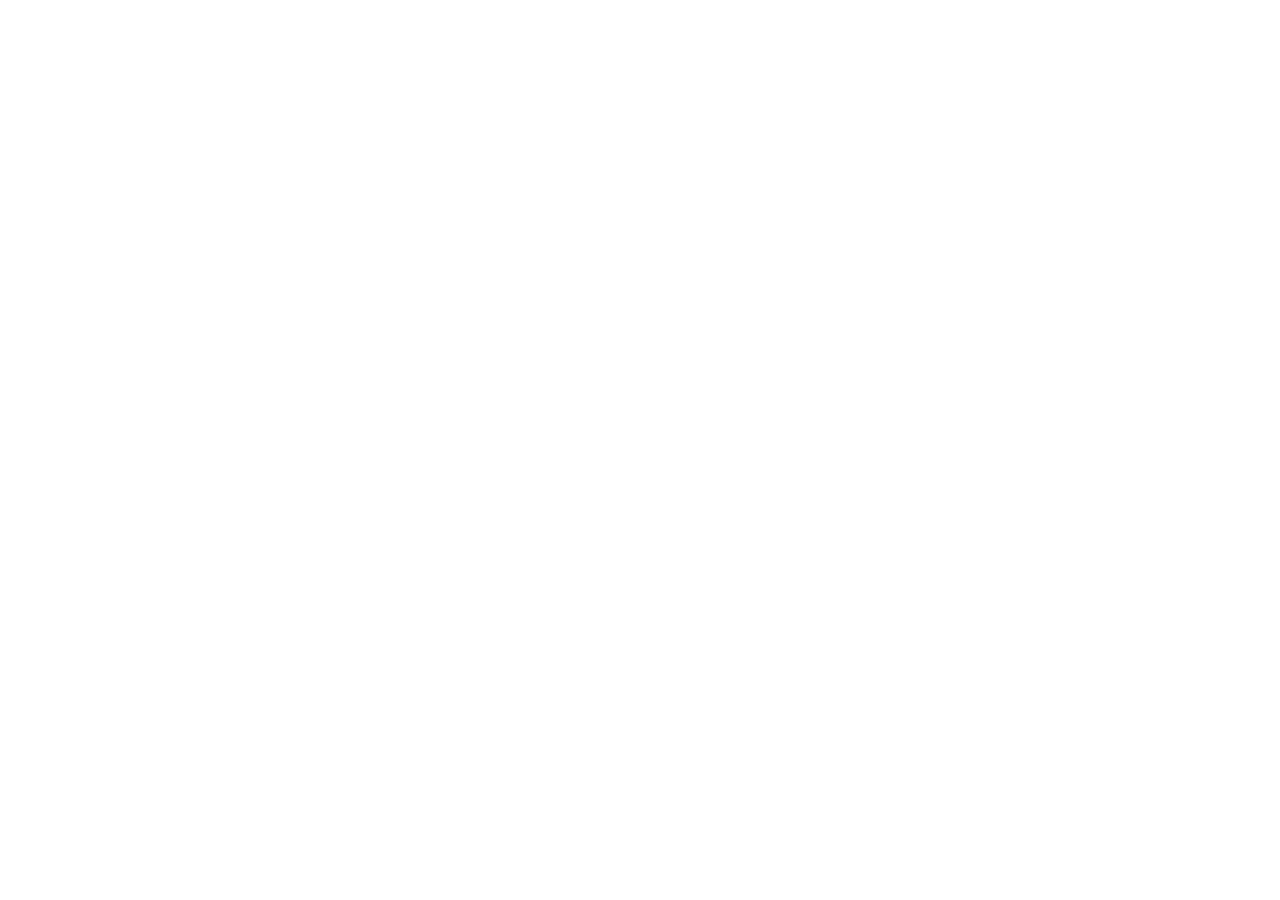
==== Typing-Speed-Game/index.html @ 296721b2 "add nmbr of attempts and a Win Message" ====
<!DOCTYPE html>
<html lang="en">
<head>
    <meta charset="UTF-8">
    <meta name="viewport" content="width=device-width, initial-scale=1.0">
    <title>Typing Game</title>
    <link rel="stylesheet" href="style.css">
</head>
<body>
    

    <script src="script.js"></script>
</body>
</html>
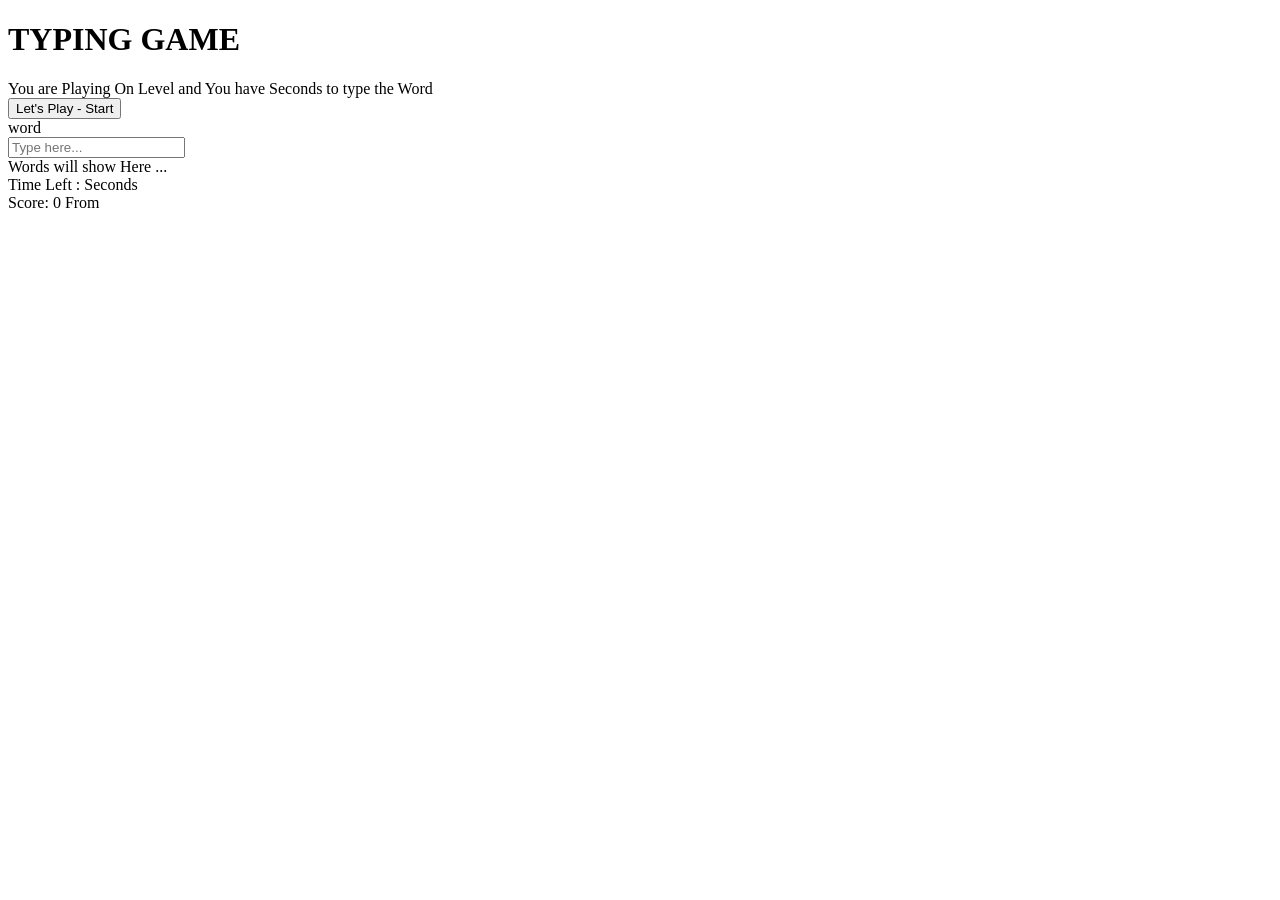
==== commit bd359db7: "create HTML Code of Typing Game" ====
--- a/Typing-Speed-Game/index.html
+++ b/Typing-Speed-Game/index.html
@@ -7,7 +7,24 @@
     <link rel="stylesheet" href="style.css">
 </head>
 <body>
-    
+    <div class="game">
+        <h1 class="title">TYPING GAME</h1>
+        <div class="container">
+            <div class="message">
+                You are Playing On
+                <span class="lvl"></span> Level and You have <span class="seconds"></span> Seconds to type the Word 
+            </div>
+            <button class="start">Let's Play - Start</button>
+            <div class="the-word">word</div>
+            <input type="text" class="input" placeholder="Type here...">
+            <div class="upcoming-words">Words will show Here ...</div>
+            <div class="control">
+                <div class="time">Time Left : <span></span> Seconds</div>
+                <div class="score">Score: <span class="got">0</span> From <span class="total"></span></div>
+            </div>
+            <div class="finish"></div>
+        </div>
+    </div>
 
     <script src="script.js"></script>
 </body>
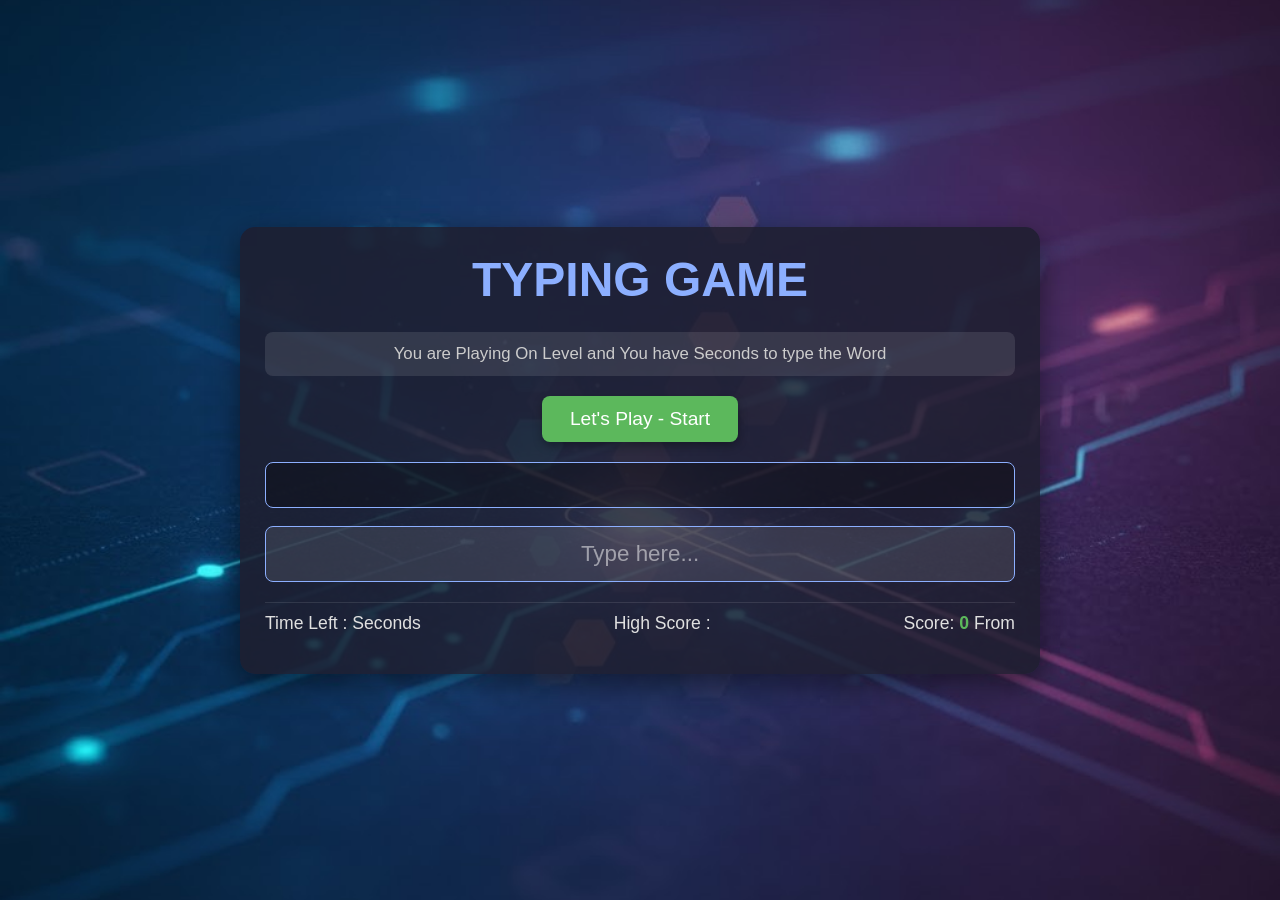
==== commit 5b1dee3c: "change style of Typing Game" ====
--- a/Typing-Speed-Game/index.html
+++ b/Typing-Speed-Game/index.html
@@ -14,13 +14,14 @@
                 You are Playing On
                 <span class="lvl"></span> Level and You have <span class="seconds"></span> Seconds to type the Word 
             </div>
-            <button class="start">Let's Play - Start</button>
-            <div class="the-word">word</div>
+            <button id="start">Let's Play - Start</button>
+            <div class="the-word"></div>
             <input type="text" class="input" placeholder="Type here...">
-            <div class="upcoming-words">Words will show Here ...</div>
             <div class="control">
                 <div class="time">Time Left : <span></span> Seconds</div>
+                <div class="high-score">High Score :</div>
                 <div class="score">Score: <span class="got">0</span> From <span class="total"></span></div>
+                
             </div>
             <div class="finish"></div>
         </div>
--- a/Typing-Speed-Game/style.css
+++ b/Typing-Speed-Game/style.css
@@ -0,0 +1,132 @@
+* {
+    box-sizing: border-box;
+    padding: 0;
+    margin: 0;
+}
+
+body {
+    font-family: 'Segoe UI', Tahoma, Geneva, Verdana, sans-serif;
+    min-height: 100vh;
+    display: flex;
+    justify-content: center;
+    align-items: center;
+    background-image: url('./imgs/unnamed.jpg');
+    background-size: cover;
+    background-position: center;
+    background-attachment: fixed;
+    color: #e0e0e0;
+}
+
+.game {
+    display: flex;
+    flex-direction: column;
+    width: 90%;
+    max-width: 800px;
+    background-color: rgba(30, 30, 46, 0.85);
+    border-radius: 15px;
+    box-shadow: 0 10px 30px rgba(0, 0, 0, 0.5);
+    padding: 25px;
+    gap: 15px;
+}
+
+.title {
+    text-align: center;
+    font-size: 3rem;
+    font-weight: bold;
+    color: #8cafff;
+    margin-bottom: 10px;
+}
+
+.message {
+    padding: 12px 15px;
+    text-align: center;
+    font-size: 1.05rem;
+    background-color: rgba(255, 255, 255, 0.1);
+    border-radius: 8px;
+    color: #cccccc;
+}
+
+.message span {
+    font-weight: bold;
+    color: #ff6b6b;
+}
+
+#start {
+    display: block;
+    width: fit-content;
+    padding: 12px 28px;
+    margin: 20px auto;
+    background-color: #5cb85c;
+    font-size: 1.2rem;
+    color: white;
+    border: none;
+    border-radius: 8px;
+    cursor: pointer;
+    box-shadow: 0 4px 10px rgba(0, 0, 0, 0.3);
+    transition: background-color 0.2s ease, transform 0.2s ease;
+}
+
+#start:hover {
+    background-color: #4cae4c;
+    transform: translateY(-2px);
+}
+
+.the-word {
+    padding: 22px;
+    text-align: center;
+    font-size: 3.5rem;
+    font-weight: 900;
+    color: #8cafff;
+    background-color: rgba(0, 0, 0, 0.3);
+    border: 1px solid #8cafff;
+    border-radius: 8px;
+    margin-top: 10px;
+}
+
+.input {
+    width: 100%;
+    padding: 14px 18px;
+    margin-top: 18px;
+    border-radius: 8px;
+    border: 1px solid #8cafff;
+    background-color: rgba(255, 255, 255, 0.1);
+    color: #e0e0e0;
+    font-size: 1.4rem;
+    text-align: center;
+    outline: none;
+    transition: border-color 0.2s ease;
+}
+
+.input:focus {
+    border-color: #5cb85c;
+}
+
+.input::placeholder {
+    color: rgba(255, 255, 255, 0.5);
+}
+
+
+.control {
+    display: flex;
+    justify-content: space-between;
+    align-items: center;
+    margin-top: 20px;
+    padding-top: 10px;
+    border-top: 1px solid rgba(255, 255, 255, 0.1);
+    font-size: 1.1rem;
+}
+
+.time span,
+.score span {
+    font-weight: bold;
+    color: #5cb85c;
+}
+
+.finish {
+    margin-top: 15px;
+    text-align: center;
+    font-size: 1.3rem;
+    font-weight: bold;
+}
+
+
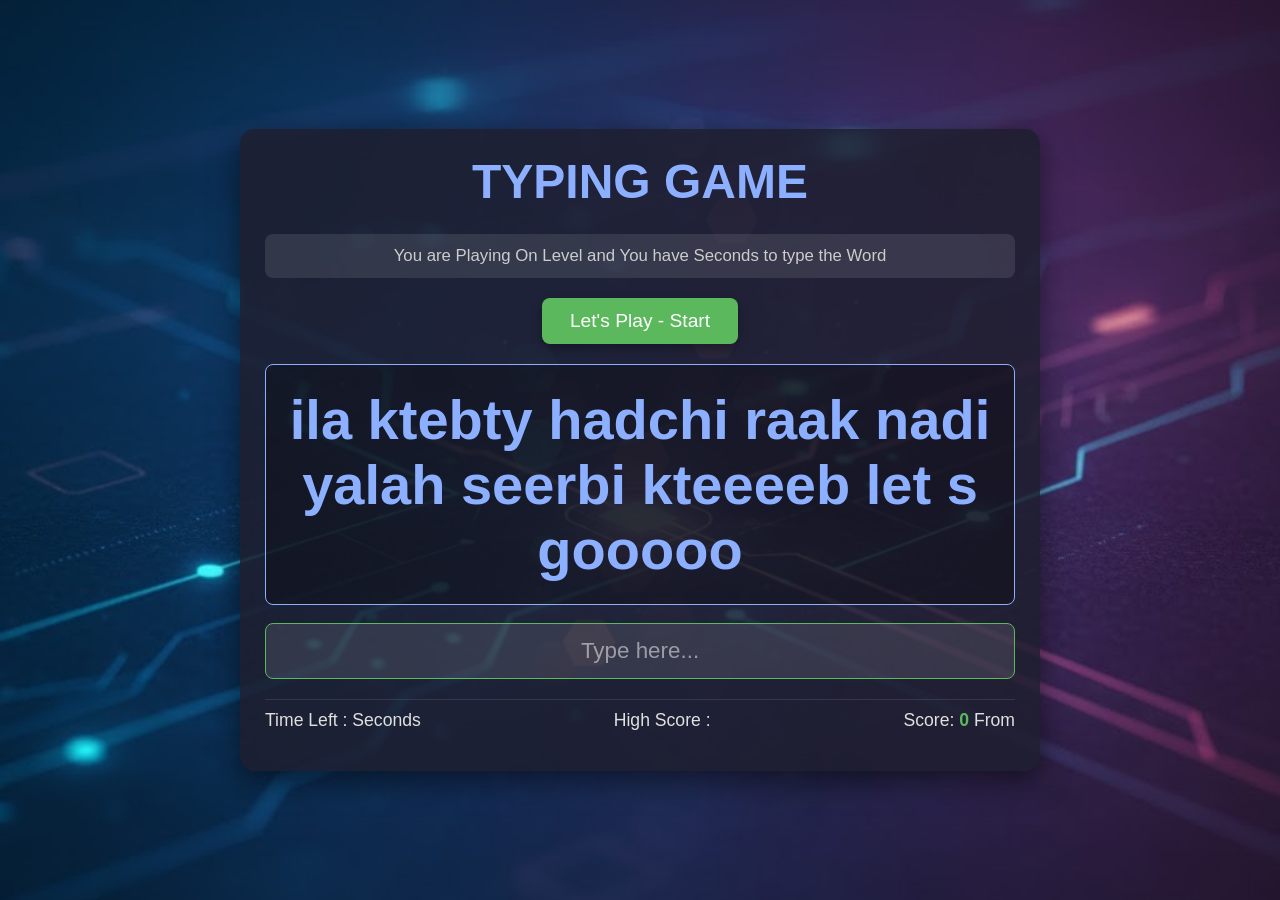
==== commit 00c3b5c1: "add timer and score for every correct caractere" ====
--- a/Typing-Speed-Game/index.html
+++ b/Typing-Speed-Game/index.html
@@ -18,7 +18,7 @@
             <div class="the-word"></div>
             <input type="text" class="input" placeholder="Type here...">
             <div class="control">
-                <div class="time">Time Left : <span></span> Seconds</div>
+                <div class="time">Time Left : <span id="timer"></span> Seconds</div>
                 <div class="high-score">High Score :</div>
                 <div class="score">Score: <span class="got">0</span> From <span class="total"></span></div>
                 
